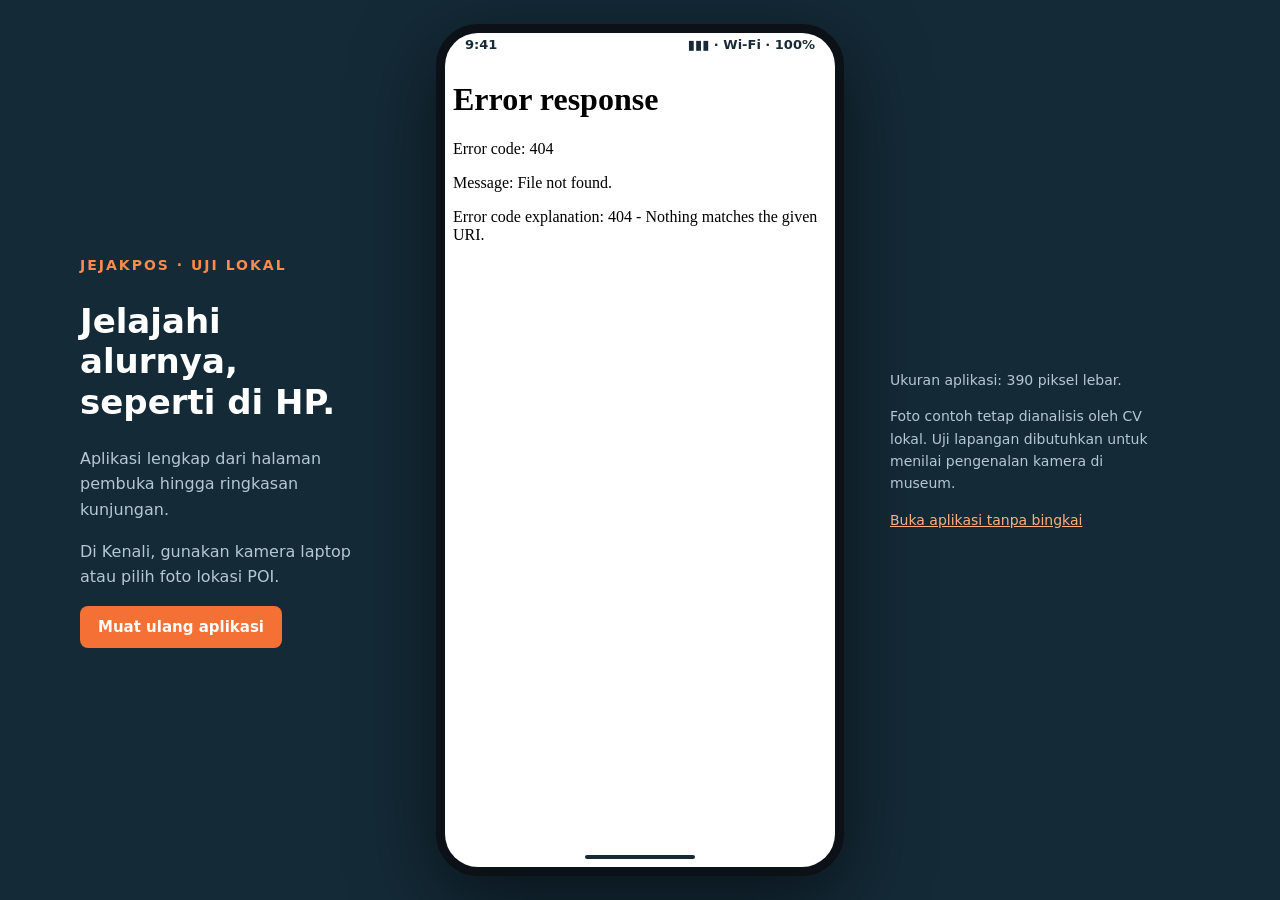
==== tools/vision/mobile_preview.html @ 5414a201 "feat: integrate local SIFT Kenali and phone-sized browser preview" ====
<!doctype html><html lang="id"><meta charset="utf-8"><meta name="viewport" content="width=device-width,initial-scale=1"><title>JejakPos · Tampilan HP</title><style>*{box-sizing:border-box}body{margin:0;background:#142a37;color:#fff;font:16px/1.6 system-ui;display:grid;grid-template-columns:1fr 440px 1fr;align-items:center;min-height:100vh;padding:24px;gap:30px}.intro{max-width:310px;margin-left:auto}.intro b{color:#ff8a4d;letter-spacing:2px;font-size:14px}h1{font-size:34px;line-height:1.2}.intro p{color:#b5c7d3}.phone{background:#0b1116;border:9px solid #0b1116;border-radius:42px;box-shadow:0 24px 80px #0008;overflow:hidden;width:408px;height:884px;max-height:calc(100vh - 48px);margin:auto;display:flex;flex-direction:column}.status{height:27px;flex-shrink:0;background:#fff;color:#182b35;display:flex;justify-content:space-between;padding:2px 20px;font-size:13px;font-weight:600}iframe{border:0;background:white;width:390px;flex:1;min-height:0}.footer{height:20px;background:white;display:grid;place-items:center;flex-shrink:0}.footer:after{content:"";width:110px;height:4px;background:#182b35;border-radius:4px}.side{font-size:14px;color:#b5c7d3;max-width:260px}a{color:#ffad82}button{background:#f47035;color:white;border:0;padding:12px 18px;font:600 15px system-ui;border-radius:8px;cursor:pointer}@media(max-width:900px){body{display:flex;flex-direction:column;padding:12px;gap:12px}.intro,.side{display:none}.phone{max-height:calc(100vh - 24px);max-width:100%;border-width:5px;border-radius:25px}iframe{width:100%}}</style><div class="intro"><b>JEJAKPOS · UJI LOKAL</b><h1>Jelajahi alurnya,<br>seperti di HP.</h1><p>Aplikasi lengkap dari halaman pembuka hingga ringkasan kunjungan.</p><p>Di Kenali, gunakan kamera laptop atau pilih foto lokasi POI.</p><button onclick="document.querySelector('iframe').src='/app/'">Muat ulang aplikasi</button></div><div class="phone"><div class="status"><span>9:41</span><span>▮▮▮ · Wi-Fi · 100%</span></div><iframe src="/app/" title="Aplikasi JejakPos ukuran HP" allow="camera; microphone; geolocation; autoplay"></iframe><div class="footer"></div></div><div class="side"><p>Ukuran aplikasi: 390 piksel lebar.</p><p>Foto contoh tetap dianalisis oleh CV lokal. Uji lapangan dibutuhkan untuk menilai pengenalan kamera di museum.</p><p><a href="/app/" target="_blank">Buka aplikasi tanpa bingkai</a></p></div></html>
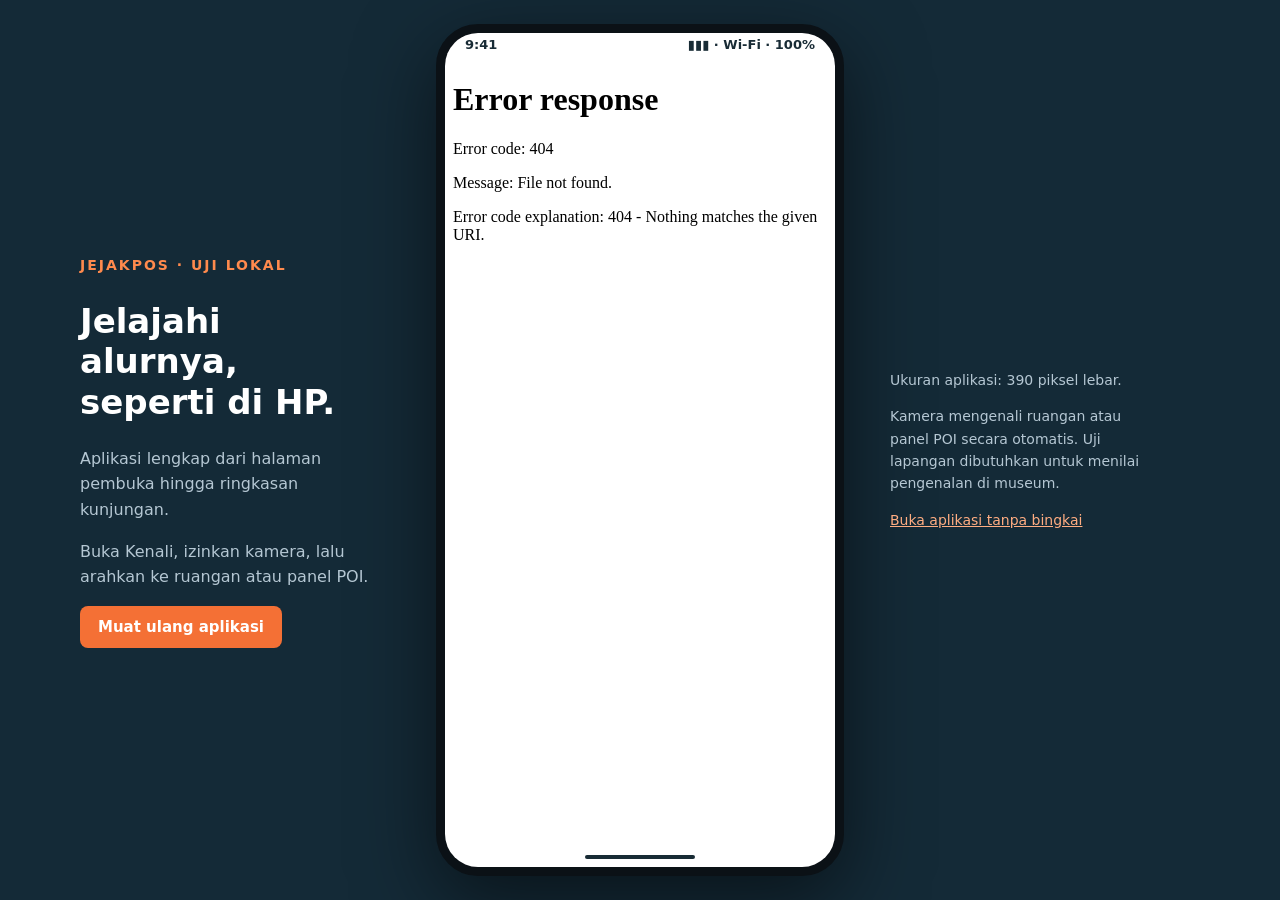
==== commit 68bdc50e: "fix: open Kenali camera automatically without local test controls" ====
--- a/tools/vision/mobile_preview.html
+++ b/tools/vision/mobile_preview.html
@@ -1 +1 @@
-<!doctype html><html lang="id"><meta charset="utf-8"><meta name="viewport" content="width=device-width,initial-scale=1"><title>JejakPos · Tampilan HP</title><style>*{box-sizing:border-box}body{margin:0;background:#142a37;color:#fff;font:16px/1.6 system-ui;display:grid;grid-template-columns:1fr 440px 1fr;align-items:center;min-height:100vh;padding:24px;gap:30px}.intro{max-width:310px;margin-left:auto}.intro b{color:#ff8a4d;letter-spacing:2px;font-size:14px}h1{font-size:34px;line-height:1.2}.intro p{color:#b5c7d3}.phone{background:#0b1116;border:9px solid #0b1116;border-radius:42px;box-shadow:0 24px 80px #0008;overflow:hidden;width:408px;height:884px;max-height:calc(100vh - 48px);margin:auto;display:flex;flex-direction:column}.status{height:27px;flex-shrink:0;background:#fff;color:#182b35;display:flex;justify-content:space-between;padding:2px 20px;font-size:13px;font-weight:600}iframe{border:0;background:white;width:390px;flex:1;min-height:0}.footer{height:20px;background:white;display:grid;place-items:center;flex-shrink:0}.footer:after{content:"";width:110px;height:4px;background:#182b35;border-radius:4px}.side{font-size:14px;color:#b5c7d3;max-width:260px}a{color:#ffad82}button{background:#f47035;color:white;border:0;padding:12px 18px;font:600 15px system-ui;border-radius:8px;cursor:pointer}@media(max-width:900px){body{display:flex;flex-direction:column;padding:12px;gap:12px}.intro,.side{display:none}.phone{max-height:calc(100vh - 24px);max-width:100%;border-width:5px;border-radius:25px}iframe{width:100%}}</style><div class="intro"><b>JEJAKPOS · UJI LOKAL</b><h1>Jelajahi alurnya,<br>seperti di HP.</h1><p>Aplikasi lengkap dari halaman pembuka hingga ringkasan kunjungan.</p><p>Di Kenali, gunakan kamera laptop atau pilih foto lokasi POI.</p><button onclick="document.querySelector('iframe').src='/app/'">Muat ulang aplikasi</button></div><div class="phone"><div class="status"><span>9:41</span><span>▮▮▮ · Wi-Fi · 100%</span></div><iframe src="/app/" title="Aplikasi JejakPos ukuran HP" allow="camera; microphone; geolocation; autoplay"></iframe><div class="footer"></div></div><div class="side"><p>Ukuran aplikasi: 390 piksel lebar.</p><p>Foto contoh tetap dianalisis oleh CV lokal. Uji lapangan dibutuhkan untuk menilai pengenalan kamera di museum.</p><p><a href="/app/" target="_blank">Buka aplikasi tanpa bingkai</a></p></div></html>+<!doctype html><html lang="id"><meta charset="utf-8"><meta name="viewport" content="width=device-width,initial-scale=1"><title>JejakPos · Tampilan HP</title><style>*{box-sizing:border-box}body{margin:0;background:#142a37;color:#fff;font:16px/1.6 system-ui;display:grid;grid-template-columns:1fr 440px 1fr;align-items:center;min-height:100vh;padding:24px;gap:30px}.intro{max-width:310px;margin-left:auto}.intro b{color:#ff8a4d;letter-spacing:2px;font-size:14px}h1{font-size:34px;line-height:1.2}.intro p{color:#b5c7d3}.phone{background:#0b1116;border:9px solid #0b1116;border-radius:42px;box-shadow:0 24px 80px #0008;overflow:hidden;width:408px;height:884px;max-height:calc(100vh - 48px);margin:auto;display:flex;flex-direction:column}.status{height:27px;flex-shrink:0;background:#fff;color:#182b35;display:flex;justify-content:space-between;padding:2px 20px;font-size:13px;font-weight:600}iframe{border:0;background:white;width:390px;flex:1;min-height:0}.footer{height:20px;background:white;display:grid;place-items:center;flex-shrink:0}.footer:after{content:"";width:110px;height:4px;background:#182b35;border-radius:4px}.side{font-size:14px;color:#b5c7d3;max-width:260px}a{color:#ffad82}button{background:#f47035;color:white;border:0;padding:12px 18px;font:600 15px system-ui;border-radius:8px;cursor:pointer}@media(max-width:900px){body{display:flex;flex-direction:column;padding:12px;gap:12px}.intro,.side{display:none}.phone{max-height:calc(100vh - 24px);max-width:100%;border-width:5px;border-radius:25px}iframe{width:100%}}</style><div class="intro"><b>JEJAKPOS · UJI LOKAL</b><h1>Jelajahi alurnya,<br>seperti di HP.</h1><p>Aplikasi lengkap dari halaman pembuka hingga ringkasan kunjungan.</p><p>Buka Kenali, izinkan kamera, lalu arahkan ke ruangan atau panel POI.</p><button onclick="document.querySelector('iframe').src='/app/'">Muat ulang aplikasi</button></div><div class="phone"><div class="status"><span>9:41</span><span>▮▮▮ · Wi-Fi · 100%</span></div><iframe src="/app/" title="Aplikasi JejakPos ukuran HP" allow="camera; microphone; geolocation; autoplay"></iframe><div class="footer"></div></div><div class="side"><p>Ukuran aplikasi: 390 piksel lebar.</p><p>Kamera mengenali ruangan atau panel POI secara otomatis. Uji lapangan dibutuhkan untuk menilai pengenalan di museum.</p><p><a href="/app/" target="_blank">Buka aplikasi tanpa bingkai</a></p></div></html>
